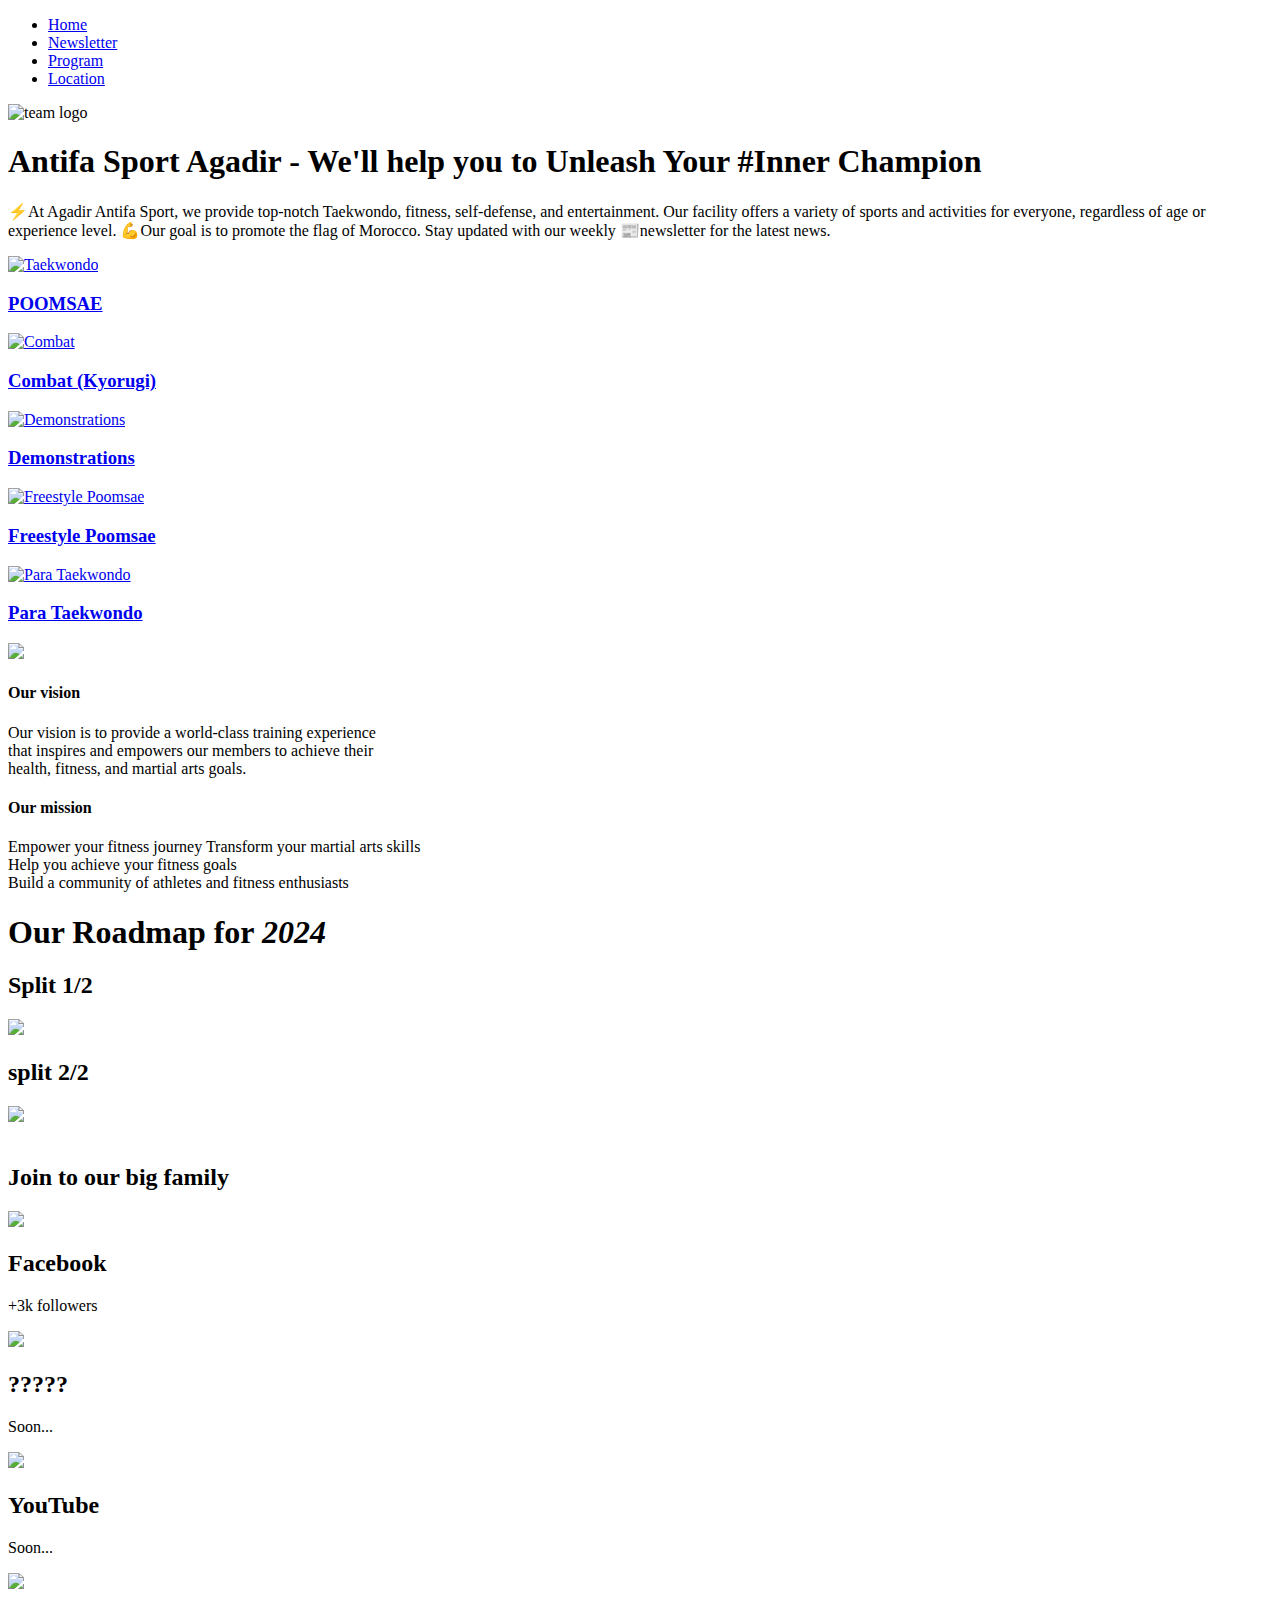
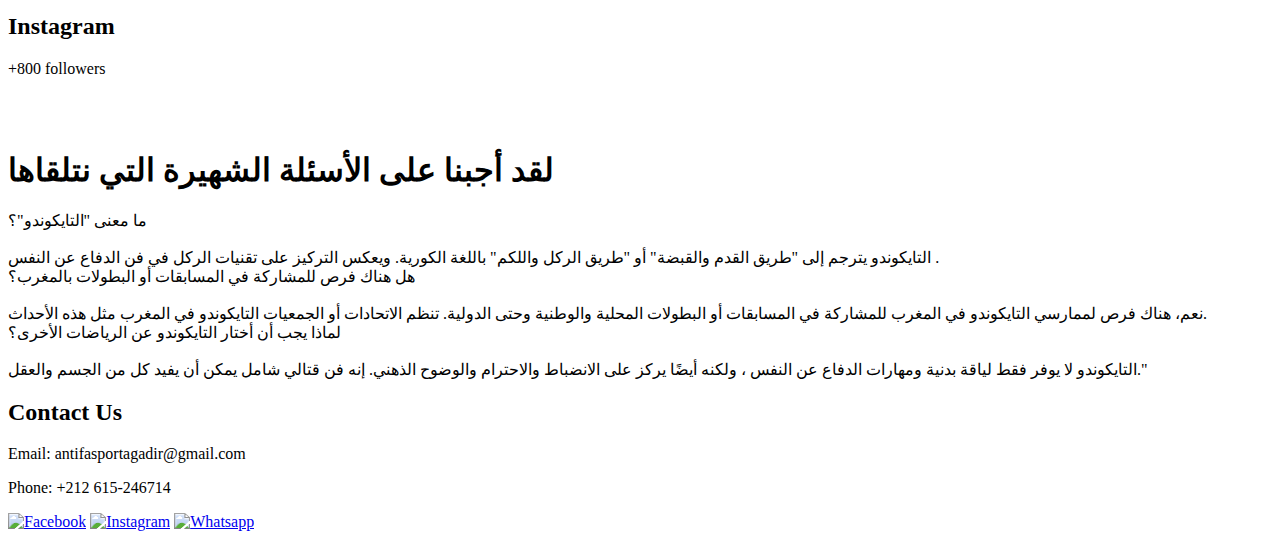
==== index.html @ a1480841 "Add files via upload" ====
<!DOCTYPE html>
<html lang="en">
    <head>
        <meta charset="UTF-8" />
        <meta name="viewport" content="width=device-width, initial-scale=1.0">
        <title>Antifa martial art Taekwondo</title>
        <link rel="stylesheet" href="style.css" />
    </head>

    <body>
        <header>
            <nav>
                <ul class="nav-menu" >
                    <li class="nav-item"><a href="./" class="active" >Home</a></li>
                    <li class="nav-item"><a href="./newsletter" >Newsletter</a></li>
                    <li class="nav-item"><a href="Program d'entrainement.jpg" >Program</a></li>
                    <li class="nav-item"><a href="https://www.google.com/maps/place/Association+Antifa+Sport.arts+Martiaux/@30.4280939,-9.5553813,945m/data=!3m1!1e3!4m6!3m5!1s0xdb3b7ccee2518c5:0xb1003c17f84c1748!8m2!3d30.4282208!4d-9.5556214!16s%2Fg%2F11h01wq8ck?entry=ttu" target="_blank" >Location</a></li>
                </ul>
                <div class="hamburger">
                    <span class="bar"></span>
                    <span class="bar"></span>
                    <span class="bar"></span>
                </div>
            </nav>
        </header>

<!--first section (title, logo, description)-->
        <div class="section1" >  
            <div class="title" >
                <img src="antifa logo.png" alt="team logo" height="300" />	
                <h1>Antifa Sport Agadir - We'll help you to Unleash Your <span class="hashtag" >#Inner </span>Champion</h1>
                <p>⚡At Agadir Antifa Sport, we provide top-notch Taekwondo, fitness, self-defense, and entertainment. Our facility offers a variety of sports and activities for everyone, regardless of age or experience level. 💪Our goal is to promote the flag of Morocco. Stay updated with our weekly 📰newsletter for the latest news.</p>	
            </div>
        </div>
        <div class="circular-image">
            <a href="#"><img src="circle-poomsae.jpg" alt="Taekwondo"><h3>POOMSAE</h3></a>
            <a href="#"><img src="circle-combat.jpg" alt="Combat"><h3>Combat (Kyorugi)</h3></a>
            <a href="#"><img src="circle-demonstrations.jpg" alt="Demonstrations"><h3>Demonstrations</h3></a>
            <a href="#"><img src="circle-freestyle_poomsae.jpg" alt="Freestyle Poomsae"><h3>Freestyle Poomsae</h3></a>
            <a href="#"><img src="circle-Para_Taekwondo.jpg" alt="Para Taekwondo"><h3>Para Taekwondo</h3></a>
        </div>

<!--second section (about us, our vesion, our mission,  )-->
        <div class="section2" >
            <div class="aboutus">
                <img src="aboutus-pic.jpg" height="400" >
            </div> 
            <div class="vision" >
                <h4>Our vision</h4>		
                <p>Our vision is to provide a world-class training experience<br> that inspires and empowers our members to achieve their<br> health, fitness, and martial arts goals.</p>					
            </div>
            <div class="mission" >
                <h4>Our mission</h4>		
                <p>Empower your fitness journey					
                Transform your martial arts skills<br>					          
                Help you achieve your fitness goals<br>					
                Build a community of athletes and fitness enthusiasts</p>		
            </div>
        </div>

        <!-----------road map------------------->
        <div class="roadmap" >
            <div class="split1" >
                <h1>Our Roadmap for <span class="year" ><i>2024</i></span></h1>
                <h2>Split 1/2</h2>
                <img src="split1.png"> 
            </div>
            <div class="split2" >
                <h2>split 2/2</h2>
                <img src="split2.jpg" >
            </div>
        </div>

<!--social tracker-->
            <br>
            <div class="social-title" >
                <h2>Join to our big <span class="family" >family</span></h2>
            </div>
            <div class="social-trackers">
                <div class="social-flex">
                    <div class="facebook-tracker">
                        <img src="facebook_icon-icons.com_53612.png" height="80">
                        <h2>Facebook</h2>
                        <p>+3k followers</p>	
                    </div>
                    <div class="tiktok-tracker">
                        <img src="tiktok0.png" height="80">
                        <h2>?????</h2>
                        <p>Soon...</p>	
                    </div>
                </div>
                <div class="social-flex">
                    <div class="youtube-tracker">
                        <img src="youtube.png" height="80">
                        <h2>YouTube</h2>
                        <p>Soon...</p>
                    </div>
                    <div class="instagram-tracker">
                        <img src="iconfinder-social-media-applications-3instagram-4102579_113804.png" height="80">
                        <h2>Instagram</h2>
                        <p>+800 followers</p>		
                    </div>
                </div>
            </div>
        </div><br><br>

<!--FAQ section-->
        <div class="faqsection" >
            <h1 class="beforfaq" >لقد أجبنا على الأسئلة الشهيرة التي نتلقاها</h1>
            <div class="faq-container">
                <div class="faq-item">
                    <div class="question">ما معنى "التايكوندو"؟
                    </div><br>
                    <div class="answer">التايكوندو يترجم إلى "طريق القدم والقبضة" أو "طريق الركل واللكم" باللغة الكورية. ويعكس التركيز على تقنيات الركل في فن الدفاع عن النفس .</div>
                </div>
                <div class="faq-item">
                    <div class="question">هل هناك فرص للمشاركة في المسابقات أو البطولات بالمغرب؟</div><br>
                    <div class="answer">نعم، هناك فرص لممارسي التايكوندو في المغرب للمشاركة في المسابقات أو البطولات المحلية والوطنية وحتى الدولية. تنظم الاتحادات أو الجمعيات التايكوندو في المغرب مثل هذه الأحداث.</div>
                </div>
                <div class="faq-item">
                    <div class="question">لماذا يجب أن أختار التايكوندو عن الرياضات الأخرى؟</div><br>
                    <div class="answer">التايكوندو لا يوفر فقط لياقة بدنية ومهارات الدفاع عن النفس ، ولكنه أيضًا يركز على الانضباط والاحترام والوضوح الذهني. إنه فن قتالي شامل يمكن أن يفيد كل من الجسم والعقل." </div>
                </div>
            </div>
<!--------footer---------->
        </div>
        <footer>
            <div class="footer-content">
                <h2>Contact Us</h2>
                <p>Email: antifasportagadir@gmail.com</p>
                <p>Phone: +212 615-246714</p>
            </div>
            <div class="social-icons">
                <a href="https://www.facebook.com/antifasportagadir"><img src="facebook_icon-icons.com_53612.png" height="50" target="_blank" alt="Facebook"></a>
                <a href="https://www.instagram.com/Antifasportagadir"><img src="iconfinder-social-media-applications-3instagram-4102579_113804.png" height="50" target="_blank" alt="Instagram"></a>
                <a href="https://api.whatsapp.com/send?phone=212615246714"><img src="whatsapp_icon-icons.com_53606.png" height="50" target="_blank" alt="Whatsapp"></a>
            </div>
        </footer>
    </body>
    <script src="main.js"></script>
    
    
</html>
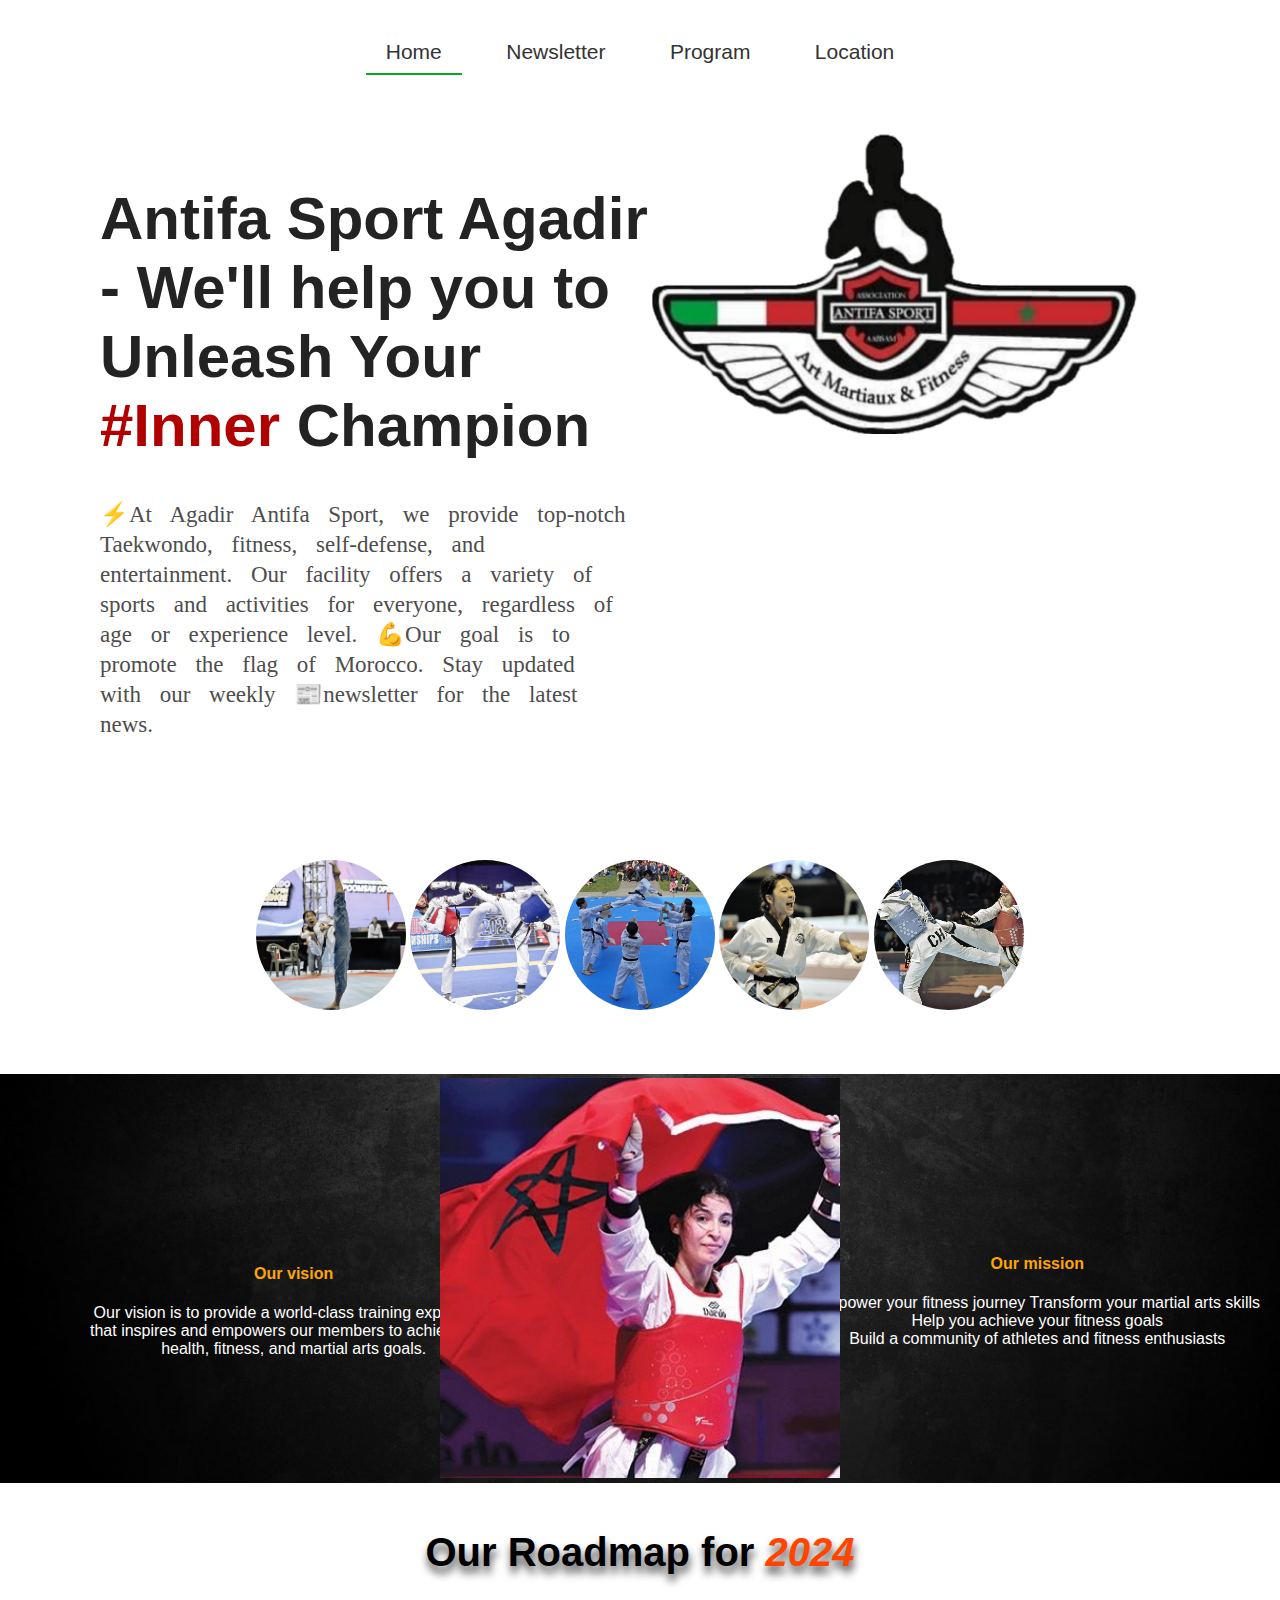
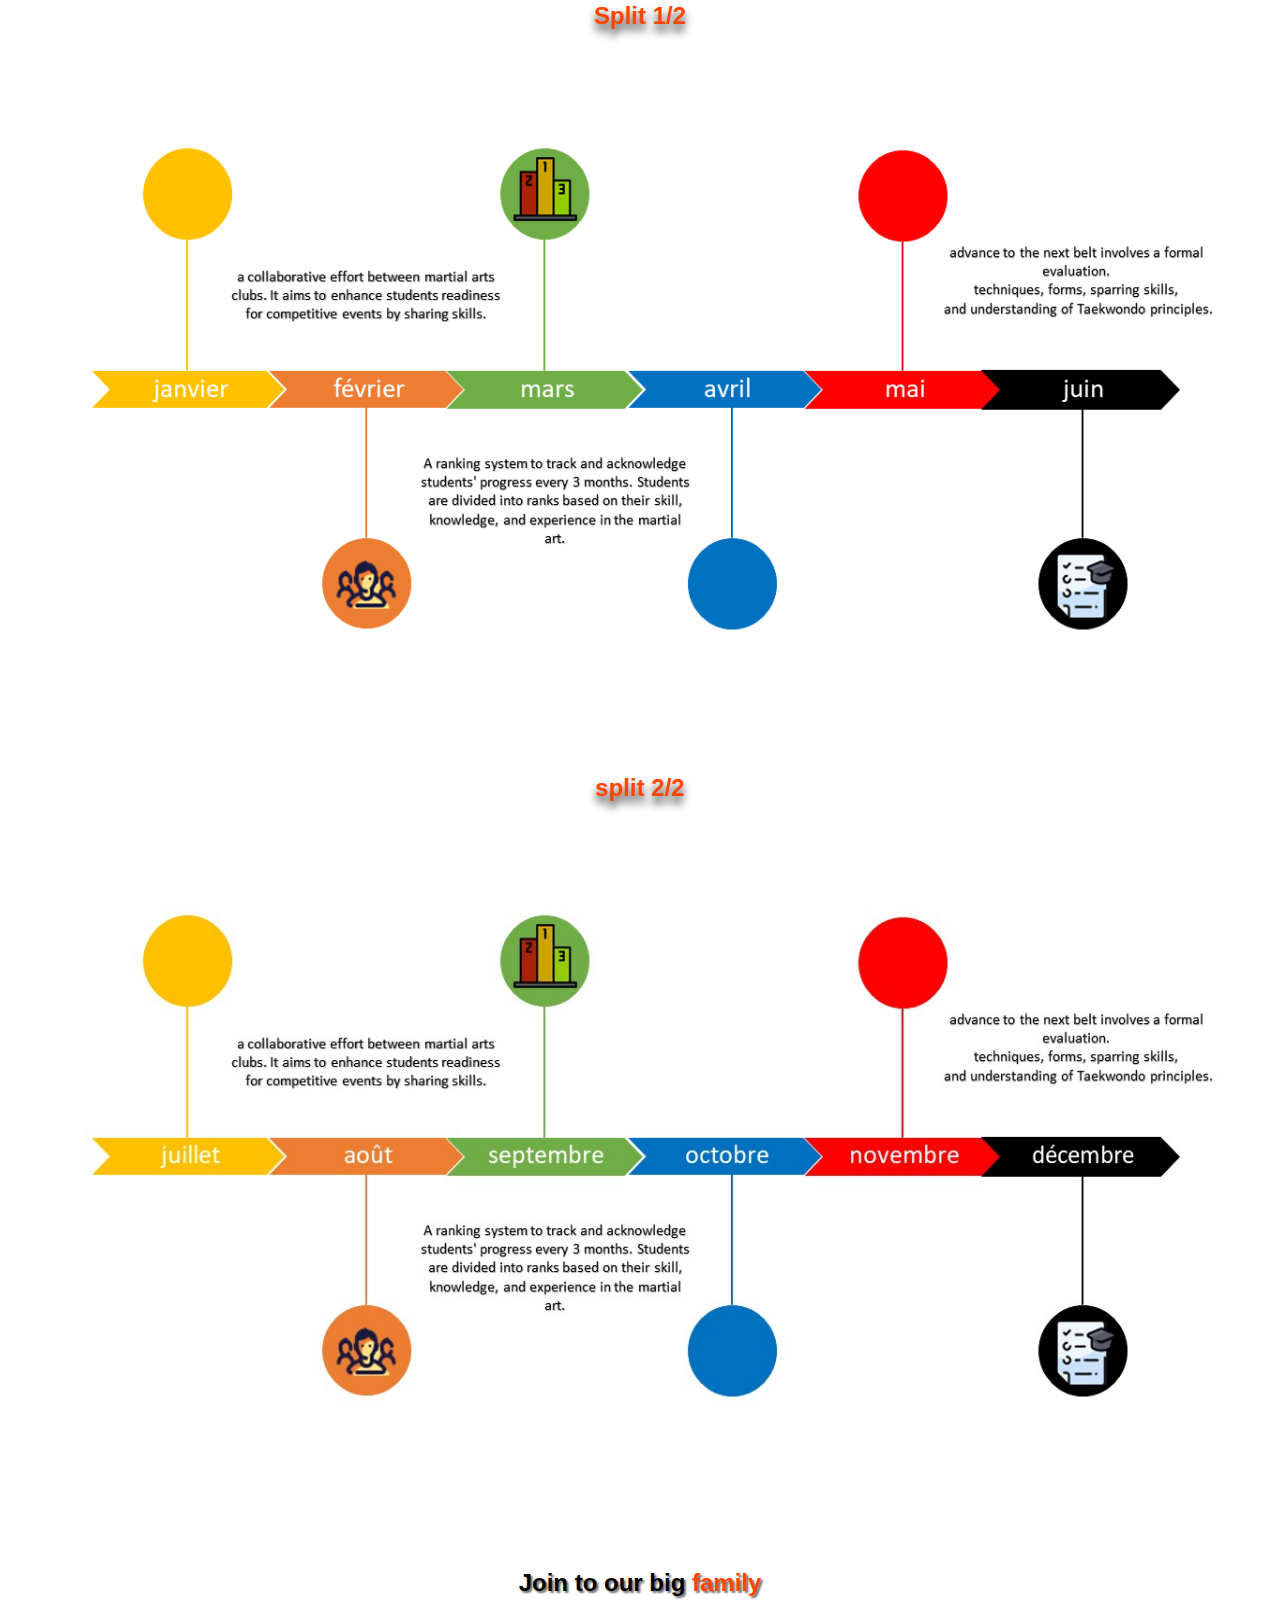
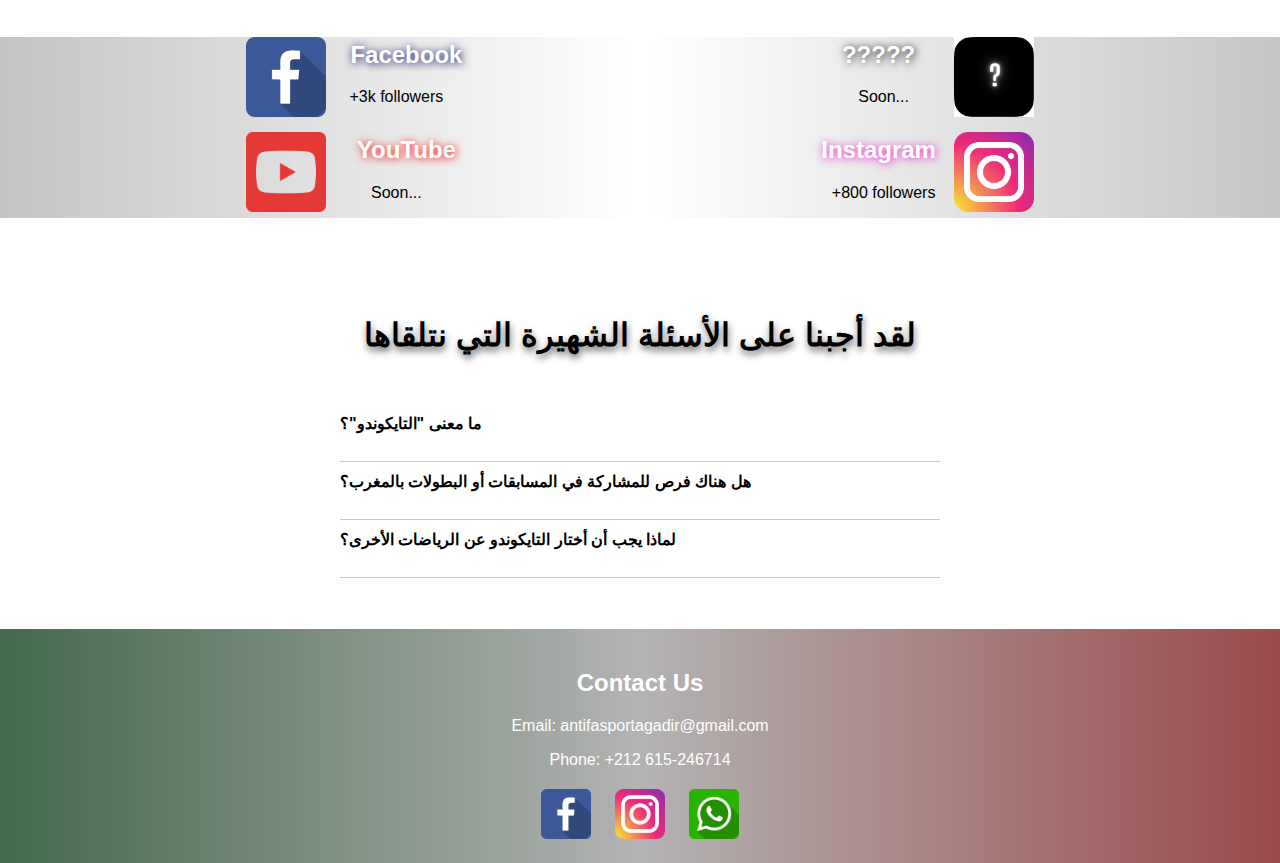
==== commit a293e9b0: "Initial commit" ====
--- a/index.html
+++ b/index.html
@@ -1,143 +1,143 @@
-<!DOCTYPE html>
-<html lang="en">
-    <head>
-        <meta charset="UTF-8" />
-        <meta name="viewport" content="width=device-width, initial-scale=1.0">
-        <title>Antifa martial art Taekwondo</title>
-        <link rel="stylesheet" href="style.css" />
-    </head>
-
-    <body>
-        <header>
-            <nav>
-                <ul class="nav-menu" >
-                    <li class="nav-item"><a href="./" class="active" >Home</a></li>
-                    <li class="nav-item"><a href="./newsletter" >Newsletter</a></li>
-                    <li class="nav-item"><a href="Program d'entrainement.jpg" >Program</a></li>
-                    <li class="nav-item"><a href="https://www.google.com/maps/place/Association+Antifa+Sport.arts+Martiaux/@30.4280939,-9.5553813,945m/data=!3m1!1e3!4m6!3m5!1s0xdb3b7ccee2518c5:0xb1003c17f84c1748!8m2!3d30.4282208!4d-9.5556214!16s%2Fg%2F11h01wq8ck?entry=ttu" target="_blank" >Location</a></li>
-                </ul>
-                <div class="hamburger">
-                    <span class="bar"></span>
-                    <span class="bar"></span>
-                    <span class="bar"></span>
-                </div>
-            </nav>
-        </header>
-
-<!--first section (title, logo, description)-->
-        <div class="section1" >  
-            <div class="title" >
-                <img src="antifa logo.png" alt="team logo" height="300" />	
-                <h1>Antifa Sport Agadir - We'll help you to Unleash Your <span class="hashtag" >#Inner </span>Champion</h1>
-                <p>⚡At Agadir Antifa Sport, we provide top-notch Taekwondo, fitness, self-defense, and entertainment. Our facility offers a variety of sports and activities for everyone, regardless of age or experience level. 💪Our goal is to promote the flag of Morocco. Stay updated with our weekly 📰newsletter for the latest news.</p>	
-            </div>
-        </div>
-        <div class="circular-image">
-            <a href="#"><img src="circle-poomsae.jpg" alt="Taekwondo"><h3>POOMSAE</h3></a>
-            <a href="#"><img src="circle-combat.jpg" alt="Combat"><h3>Combat (Kyorugi)</h3></a>
-            <a href="#"><img src="circle-demonstrations.jpg" alt="Demonstrations"><h3>Demonstrations</h3></a>
-            <a href="#"><img src="circle-freestyle_poomsae.jpg" alt="Freestyle Poomsae"><h3>Freestyle Poomsae</h3></a>
-            <a href="#"><img src="circle-Para_Taekwondo.jpg" alt="Para Taekwondo"><h3>Para Taekwondo</h3></a>
-        </div>
-
-<!--second section (about us, our vesion, our mission,  )-->
-        <div class="section2" >
-            <div class="aboutus">
-                <img src="aboutus-pic.jpg" height="400" >
-            </div> 
-            <div class="vision" >
-                <h4>Our vision</h4>		
-                <p>Our vision is to provide a world-class training experience<br> that inspires and empowers our members to achieve their<br> health, fitness, and martial arts goals.</p>					
-            </div>
-            <div class="mission" >
-                <h4>Our mission</h4>		
-                <p>Empower your fitness journey					
-                Transform your martial arts skills<br>					          
-                Help you achieve your fitness goals<br>					
-                Build a community of athletes and fitness enthusiasts</p>		
-            </div>
-        </div>
-
-        <!-----------road map------------------->
-        <div class="roadmap" >
-            <div class="split1" >
-                <h1>Our Roadmap for <span class="year" ><i>2024</i></span></h1>
-                <h2>Split 1/2</h2>
-                <img src="split1.png"> 
-            </div>
-            <div class="split2" >
-                <h2>split 2/2</h2>
-                <img src="split2.jpg" >
-            </div>
-        </div>
-
-<!--social tracker-->
-            <br>
-            <div class="social-title" >
-                <h2>Join to our big <span class="family" >family</span></h2>
-            </div>
-            <div class="social-trackers">
-                <div class="social-flex">
-                    <div class="facebook-tracker">
-                        <img src="facebook_icon-icons.com_53612.png" height="80">
-                        <h2>Facebook</h2>
-                        <p>+3k followers</p>	
-                    </div>
-                    <div class="tiktok-tracker">
-                        <img src="tiktok0.png" height="80">
-                        <h2>?????</h2>
-                        <p>Soon...</p>	
-                    </div>
-                </div>
-                <div class="social-flex">
-                    <div class="youtube-tracker">
-                        <img src="youtube.png" height="80">
-                        <h2>YouTube</h2>
-                        <p>Soon...</p>
-                    </div>
-                    <div class="instagram-tracker">
-                        <img src="iconfinder-social-media-applications-3instagram-4102579_113804.png" height="80">
-                        <h2>Instagram</h2>
-                        <p>+800 followers</p>		
-                    </div>
-                </div>
-            </div>
-        </div><br><br>
-
-<!--FAQ section-->
-        <div class="faqsection" >
-            <h1 class="beforfaq" >لقد أجبنا على الأسئلة الشهيرة التي نتلقاها</h1>
-            <div class="faq-container">
-                <div class="faq-item">
-                    <div class="question">ما معنى "التايكوندو"؟
-                    </div><br>
-                    <div class="answer">التايكوندو يترجم إلى "طريق القدم والقبضة" أو "طريق الركل واللكم" باللغة الكورية. ويعكس التركيز على تقنيات الركل في فن الدفاع عن النفس .</div>
-                </div>
-                <div class="faq-item">
-                    <div class="question">هل هناك فرص للمشاركة في المسابقات أو البطولات بالمغرب؟</div><br>
-                    <div class="answer">نعم، هناك فرص لممارسي التايكوندو في المغرب للمشاركة في المسابقات أو البطولات المحلية والوطنية وحتى الدولية. تنظم الاتحادات أو الجمعيات التايكوندو في المغرب مثل هذه الأحداث.</div>
-                </div>
-                <div class="faq-item">
-                    <div class="question">لماذا يجب أن أختار التايكوندو عن الرياضات الأخرى؟</div><br>
-                    <div class="answer">التايكوندو لا يوفر فقط لياقة بدنية ومهارات الدفاع عن النفس ، ولكنه أيضًا يركز على الانضباط والاحترام والوضوح الذهني. إنه فن قتالي شامل يمكن أن يفيد كل من الجسم والعقل." </div>
-                </div>
-            </div>
-<!--------footer---------->
-        </div>
-        <footer>
-            <div class="footer-content">
-                <h2>Contact Us</h2>
-                <p>Email: antifasportagadir@gmail.com</p>
-                <p>Phone: +212 615-246714</p>
-            </div>
-            <div class="social-icons">
-                <a href="https://www.facebook.com/antifasportagadir"><img src="facebook_icon-icons.com_53612.png" height="50" target="_blank" alt="Facebook"></a>
-                <a href="https://www.instagram.com/Antifasportagadir"><img src="iconfinder-social-media-applications-3instagram-4102579_113804.png" height="50" target="_blank" alt="Instagram"></a>
-                <a href="https://api.whatsapp.com/send?phone=212615246714"><img src="whatsapp_icon-icons.com_53606.png" height="50" target="_blank" alt="Whatsapp"></a>
-            </div>
-        </footer>
-    </body>
-    <script src="main.js"></script>
-    
-    
+<!DOCTYPE html>
+<html lang="en">
+    <head>
+        <meta charset="UTF-8" />
+        <meta name="viewport" content="width=device-width, initial-scale=1.0">
+        <title>Antifa martial art Taekwondo</title>
+        <link rel="stylesheet" href="style.css" />
+    </head>
+
+    <body>
+        <header>
+            <nav>
+                <ul class="nav-menu" >
+                    <li class="nav-item"><a href="index.html" class="active" >Home</a></li>
+                    <li class="nav-item"><a href="newsletter.html" >Newsletter</a></li>
+                    <li class="nav-item"><a href="Program d'entrainement.jpg" >Program</a></li>
+                    <li class="nav-item"><a href="https://www.google.com/maps/place/Association+Antifa+Sport.arts+Martiaux/@30.4280939,-9.5553813,945m/data=!3m1!1e3!4m6!3m5!1s0xdb3b7ccee2518c5:0xb1003c17f84c1748!8m2!3d30.4282208!4d-9.5556214!16s%2Fg%2F11h01wq8ck?entry=ttu" target="_blank" >Location</a></li>
+                </ul>
+                <div class="hamburger">
+                    <span class="bar"></span>
+                    <span class="bar"></span>
+                    <span class="bar"></span>
+                </div>
+            </nav>
+        </header>
+
+<!--first section (title, logo, description)-->
+        <div class="section1" >  
+            <div class="title" >
+                <img src="antifa logo.png" alt="team logo" height="300" />	
+                <h1>Antifa Sport Agadir - We'll help you to Unleash Your <span class="hashtag" >#Inner </span>Champion</h1>
+                <p>⚡At Agadir Antifa Sport, we provide top-notch Taekwondo, fitness, self-defense, and entertainment. Our facility offers a variety of sports and activities for everyone, regardless of age or experience level. 💪Our goal is to promote the flag of Morocco. Stay updated with our weekly 📰newsletter for the latest news.</p>	
+            </div>
+        </div>
+        <div class="circular-image">
+            <a href="#"><img src="circle-poomsae.jpg" alt="Taekwondo"><h3>POOMSAE</h3></a>
+            <a href="#"><img src="circle-combat.jpg" alt="Combat"><h3>Combat (Kyorugi)</h3></a>
+            <a href="#"><img src="circle-demonstrations.jpg" alt="Demonstrations"><h3>Demonstrations</h3></a>
+            <a href="#"><img src="circle-freestyle_poomsae.jpg" alt="Freestyle Poomsae"><h3>Freestyle Poomsae</h3></a>
+            <a href="#"><img src="circle-Para_Taekwondo.jpg" alt="Para Taekwondo"><h3>Para Taekwondo</h3></a>
+        </div>
+
+<!--second section (about us, our vesion, our mission,  )-->
+        <div class="section2" >
+            <div class="aboutus">
+                <img src="aboutus-pic.jpg" height="400" >
+            </div> 
+            <div class="vision" >
+                <h4>Our vision</h4>		
+                <p>Our vision is to provide a world-class training experience<br> that inspires and empowers our members to achieve their<br> health, fitness, and martial arts goals.</p>					
+            </div>
+            <div class="mission" >
+                <h4>Our mission</h4>		
+                <p>Empower your fitness journey					
+                Transform your martial arts skills<br>					          
+                Help you achieve your fitness goals<br>					
+                Build a community of athletes and fitness enthusiasts</p>		
+            </div>
+        </div>
+
+        <!-----------road map------------------->
+        <div class="roadmap" >
+            <div class="split1" >
+                <h1>Our Roadmap for <span class="year" ><i>2024</i></span></h1>
+                <h2>Split 1/2</h2>
+                <img src="split1.png"> 
+            </div>
+            <div class="split2" >
+                <h2>split 2/2</h2>
+                <img src="split2.jpg" >
+            </div>
+        </div>
+
+<!--social tracker-->
+            <br>
+            <div class="social-title" >
+                <h2>Join to our big <span class="family" >family</span></h2>
+            </div>
+            <div class="social-trackers">
+                <div class="social-flex">
+                    <div class="facebook-tracker">
+                        <img src="facebook_icon-icons.com_53612.png" height="80">
+                        <h2>Facebook</h2>
+                        <p>+3k followers</p>	
+                    </div>
+                    <div class="tiktok-tracker">
+                        <img src="tiktok0.png" height="80">
+                        <h2>?????</h2>
+                        <p>Soon...</p>	
+                    </div>
+                </div>
+                <div class="social-flex">
+                    <div class="youtube-tracker">
+                        <img src="youtube.png" height="80">
+                        <h2>YouTube</h2>
+                        <p>Soon...</p>
+                    </div>
+                    <div class="instagram-tracker">
+                        <img src="iconfinder-social-media-applications-3instagram-4102579_113804.png" height="80">
+                        <h2>Instagram</h2>
+                        <p>+800 followers</p>		
+                    </div>
+                </div>
+            </div>
+        </div><br><br>
+
+<!--FAQ section-->
+        <div class="faqsection" >
+            <h1 class="beforfaq" >لقد أجبنا على الأسئلة الشهيرة التي نتلقاها</h1>
+            <div class="faq-container">
+                <div class="faq-item">
+                    <div class="question">ما معنى "التايكوندو"؟
+                    </div><br>
+                    <div class="answer">التايكوندو يترجم إلى "طريق القدم والقبضة" أو "طريق الركل واللكم" باللغة الكورية. ويعكس التركيز على تقنيات الركل في فن الدفاع عن النفس .</div>
+                </div>
+                <div class="faq-item">
+                    <div class="question">هل هناك فرص للمشاركة في المسابقات أو البطولات بالمغرب؟</div><br>
+                    <div class="answer">نعم، هناك فرص لممارسي التايكوندو في المغرب للمشاركة في المسابقات أو البطولات المحلية والوطنية وحتى الدولية. تنظم الاتحادات أو الجمعيات التايكوندو في المغرب مثل هذه الأحداث.</div>
+                </div>
+                <div class="faq-item">
+                    <div class="question">لماذا يجب أن أختار التايكوندو عن الرياضات الأخرى؟</div><br>
+                    <div class="answer">التايكوندو لا يوفر فقط لياقة بدنية ومهارات الدفاع عن النفس ، ولكنه أيضًا يركز على الانضباط والاحترام والوضوح الذهني. إنه فن قتالي شامل يمكن أن يفيد كل من الجسم والعقل." </div>
+                </div>
+            </div>
+<!--------footer---------->
+        </div>
+        <footer>
+            <div class="footer-content">
+                <h2>Contact Us</h2>
+                <p>Email: antifasportagadir@gmail.com</p>
+                <p>Phone: +212 615-246714</p>
+            </div>
+            <div class="social-icons">
+                <a href="https://www.facebook.com/antifasportagadir"><img src="facebook_icon-icons.com_53612.png" height="50" target="_blank" alt="Facebook"></a>
+                <a href="https://www.instagram.com/Antifasportagadir"><img src="iconfinder-social-media-applications-3instagram-4102579_113804.png" height="50" target="_blank" alt="Instagram"></a>
+                <a href="https://api.whatsapp.com/send?phone=212615246714"><img src="whatsapp_icon-icons.com_53606.png" height="50" target="_blank" alt="Whatsapp"></a>
+            </div>
+        </footer>
+    </body>
+    <script src="main.js"></script>
+    
+    
 </html>--- a/style.css
+++ b/style.css
@@ -0,0 +1,593 @@
+body{
+    margin: 0;
+    padding: 0;
+    font-family: Verdana, Geneva, Tahoma, sans-serif;
+    overflow-x: hidden;
+}
+
+header {
+    background-color: #ffffff;
+    color: #030303;
+    padding: 30px 0;
+    text-align: center;
+    padding-top: 40px;
+}
+
+nav ul {
+    list-style-type: none;
+    margin: 0;
+    padding: 0;
+}
+
+nav ul li {
+    display: inline;
+}
+
+nav ul li a {
+    color: #000000;
+    text-decoration: none;
+    padding: 10px 20px;
+    transition: background-color 0.3s ease;
+}
+
+nav ul li a:hover {
+    background-color: #ffffff;
+    transform: scaleX(0);
+}
+
+.nav-menu li a::after {
+    content: '';
+    position: absolute;
+    left: 0;
+    bottom: -2px;
+    width: 100%;
+    height: 2px;
+    background-color: rgb(5, 168, 32);
+    transform: scaleX(0);
+    transition: transform 0.3s ease;
+}
+
+.nav-menu li a:hover::after {
+    transform: scaleX(1);
+}
+
+.nav-menu li {
+    display: inline-block;
+    margin-right: 20px;
+}
+
+.nav-menu li a.active::after {
+    transform: scaleX(1);
+}
+
+.nav-menu li:last-child {
+    margin-right: 0;
+}
+
+.nav-menu li a {
+    text-decoration: none;
+    font-size: 21px;
+    color: #333;
+    position: relative;
+    font-family: 'Gill Sans', 'Gill Sans MT', Calibri, 'Trebuchet MS', sans-serif;
+}
+
+.hamburger{
+    display: none;
+    cursor: pointer;
+}
+.bar{
+    display: block;
+    width: 25px;
+    height: 3px;
+    margin: 5px auto;
+    -webkit-transition: all 0.3s ease-in-out;
+    transition: all 0.3s ease-in-out;
+    background-color: #000000;
+}
+
+/*---------------------title and logo section----------*/
+.title img{
+    float: right;
+    padding-bottom: 100px;
+    padding-right: 140px;
+    text-align: center;
+}
+
+.title h1{
+    padding-left: 100px;
+    padding-bottom: 0;
+    padding-top: 50px;
+    padding-right: 400px;
+    font-size: 60px;
+    color: #242323;
+}
+
+.title p{
+    line-height: 20px;
+    padding-left: 100px;
+    padding-bottom: -20px;
+    padding-top: 0px;
+    padding-right: 650px;
+    font-size: 23px;
+    word-spacing: 13px;
+    color: #4e4d4d;
+    font-family: Cambria, Cochin, Georgia, Times, 'Times New Roman', serif;
+    line-height: 30px;
+}
+
+.section1{
+    margin-bottom: 100px;
+}
+
+.hashtag{
+    color: rgb(177, 0, 0);
+}
+
+/*--------------circle img----------------*/
+
+.circular-image {
+    text-align: center;
+    padding-bottom: 60px;
+    padding-top: 20px;
+}
+.circular-image img{
+    height: 150px;
+    border-radius: 50%;
+}
+.circular-image img:hover{
+    cursor: pointer;
+    transform: scale(1.1);
+} 
+
+.circular-image {
+    text-align: center;
+    position: relative; /* Positioning context for absolute positioning */
+}
+
+.circular-image a {
+    display: inline-block;
+    position: relative;
+}
+
+.circular-image img {
+    height: 150px;
+    border-radius: 50%;
+}
+
+.circular-image h3 {
+    position: absolute;
+    bottom: -20px; /* Adjust the distance from the bottom of the image */
+    left: 50%;
+    transform: translateX(-50%);
+    background-color: rgba(0, 0, 0, 0.7); /* Background color of the text */
+    color: white; /* Text color */
+    padding: 5px 10px; /* Padding around the text */
+    border-radius: 5px; /* Border radius */
+    opacity: 0; /* Initially hide the text */
+    transition: opacity 0.3s ease; /* Transition for smooth opacity change */
+}
+
+.circular-image a:hover h3 {
+    opacity: 1; /* Show the text on hover */
+}
+
+
+/*---------------------about us section----------------*/
+.section2{
+    background-image: url(aboutus-wallpaper.jpg);
+    padding-top: 4px;
+    width: auto;
+    padding-bottom: 0px;
+    background-size: cover;
+    background-position: center;
+    background-repeat: repeat;
+}
+
+.aboutus{ 
+    text-align: center;
+    color: #fff;
+    padding-bottom: 1px;
+
+}
+
+.aboutus img{
+    justify-content: center;
+    height: 400px;
+}
+
+.vision{
+    text-align: center;
+    padding-top: 50px;
+    color: #fff;
+    float: left;
+    margin-left: -100px;
+    padding-left: 190px;
+    margin-top: -290px;
+}
+
+.vision h4, .mission h4{
+    color: orange;
+}
+
+.mission{
+    text-align: center;
+    color: #fff;
+    margin-bottom: -100px;
+    padding-top: 40px;
+    float: right;
+    padding-right: 20px;
+    margin-top: -290px;
+}
+
+.year{
+    color: orangered;
+    font-size: 40px;
+}
+
+/*-------------road map-------------*/
+
+.roadmap{
+    text-align: center;
+    justify-content: center;
+}
+.split1 img{
+    height: 700px;
+    width: 1200px;
+}
+
+.split2 img{
+    margin-top: -20px;
+    height: 700px;
+    width: 1200px;
+}
+
+.split2 h2{
+    padding-bottom: 15px;
+}
+
+.roadmap h2{
+    text-shadow: 0px 7px 9px #333;
+    color: orangered;
+}
+
+.split1 h1{
+    text-shadow: 1px 7px 9px #4e4d4d;
+    font-size: 40px;
+    padding-top: 20px;
+    
+}
+
+/*---------------------social tracker------------------*/
+
+.facebook-tracker h2{
+    font-family: 'Gill Sans', 'Gill Sans MT', Calibri, 'Trebuchet MS', sans-serif;
+    text-shadow: 1px 1px 9px rgba(0, 0, 88, 0.959);
+    color: #fff;
+}
+
+.instagram-tracker h2{
+    font-family: 'Gill Sans', 'Gill Sans MT', Calibri, 'Trebuchet MS', sans-serif;
+    text-shadow:1px 1px 9px rgba(235, 16, 206, 0.959);
+    color: #fff;
+}
+
+.youtube-tracker h2{
+    font-family: 'Gill Sans', 'Gill Sans MT', Calibri, 'Trebuchet MS', sans-serif;
+    text-shadow: 1px 1px 9px red;
+    color: #fff;
+}
+
+.tiktok-tracker h2{
+    font-family: 'Gill Sans', 'Gill Sans MT', Calibri, 'Trebuchet MS', sans-serif;
+    text-shadow: 1px 1px 9px rgb(0, 0, 0);
+    color: #fff;
+}
+
+.family{
+    color: orangered;
+}
+
+.social-trackers {
+    display: flex;
+    flex-direction: column;
+    gap: 10px;
+    background: linear-gradient(90deg, rgb(197, 196, 196), rgb(255, 255, 255) ,rgb(199, 198, 198)); 
+}
+
+.social-flex {
+    display: flex;
+    justify-content: space-between;
+    margin-left: -40px;
+    margin-right: -40px;
+}
+
+.facebook-tracker, .youtube-tracker, .instagram-tracker, .tiktok-tracker {
+    width: 48%; 
+    text-align: center;
+}
+
+.facebook-tracker img, .youtube-tracker img, .instagram-tracker img, .tiktok-tracker img {
+    margin-bottom: 0;
+}
+
+.social-title h2{
+    text-align: center;
+    padding: 10px;
+    padding-bottom: 20px;
+    text-shadow: 2px 2px 2px #6e6e6e;
+}
+
+.facebook-tracker h2, .youtube-tracker h2{
+    margin-right: -240px;
+    margin-top: -80px;
+}
+
+.facebook-tracker p, .youtube-tracker p{
+    margin-right: -220px;
+}
+
+.tiktok-tracker h2, .instagram-tracker h2{
+    margin-left: -230px;
+    margin-top: -80px;
+}
+
+.tiktok-tracker p, .instagram-tracker p{
+    margin-left: -220px;
+}
+
+
+/*---------------------FAQ section---------------------*/
+.beforfaq{
+    text-align: center;
+    color: rgb(0, 0, 0);
+    padding-top: 40px;
+    text-shadow: 1px 4px 7px rgb(110, 109, 109);
+}
+
+.faqsection{
+    background-size: cover;
+    padding-bottom: 1px;
+}
+
+.faq-container {
+    max-width: 600px;
+    margin: 50px auto;
+}
+
+.faq-item {
+    border-bottom: 1px solid #ccc8c8;
+    padding: 10px 0;
+    cursor: pointer;
+    color: #000000;
+}
+
+.question {
+    font-weight: bold;
+}
+
+.answer {
+    max-height: 0;
+    overflow: hidden;
+    padding-left: 20px;
+    transition: max-height 0.5s ease-out;
+}
+
+.answer.show {
+    max-height: 100px;
+}
+
+
+/*----------------------footer section----------------------*/
+
+footer {
+    background: linear-gradient(90deg, rgb(68, 105, 76), rgb(179, 179, 179) ,rgb(155, 74, 74));
+    color: #fff;
+    padding: 20px;
+    text-align: center;
+}
+
+.footer-content {
+    margin-bottom: 20px;
+}
+
+.social-icons a {
+    display: inline-block;
+    margin: 0 10px;
+    transition: transform 0.3s ease;
+    
+}
+
+.social-icons a:hover {
+    transform: scale(1.2);
+}
+
+
+
+/*------------------------------------------------------@media for phone---------------------*/
+
+@media screen and (max-width: 600px) {
+
+    html,body {
+        width: 100%;
+        height: 100%;
+        margin: 0;
+        padding: 0;
+        overflow-x: hidden;
+    }
+    /*---------nav----------*/
+
+    nav ul {
+        display: flex;
+        flex-direction: column;
+    }
+
+    nav ul li {
+        display: block;
+        margin-bottom: 10px;
+        text-align: center;
+    }
+
+    nav ul li a {
+        padding: 10px;
+
+    }
+    .hamburger{
+        display: block;
+    }
+
+
+    .hamburger.active .bar:nth-child(2){
+        opacity: 0;
+    }
+    .hamburger.active .bar:nth-child(1){
+        transform: translate(8px) rotate(45deg);
+    }
+    .hamburger.active .bar:nth-child(3){
+        transform: translate(-8px) rotate(-45deg);
+    }
+    .nav-menu{
+        position: fixed;
+        left: 100%;
+        top: 70px;
+        gap: 0;
+        flex-direction: column;
+        background-color: #ffffff;
+        width: 100%;
+        text-align: center;
+        transition: 0.3s;
+    }
+    .nav-menu.active{
+        left: 0;
+    }
+    .nav-item{
+        margin: 16px 0;
+    }
+
+    /*-------logo and title---------*/
+    .section1{
+        margin-bottom: -10px;
+    }
+    .section1 img{
+        height: 20px;
+        width: 10px;
+        float: right;
+        padding-right: 10px;
+    }
+    .section1 h1{
+        font-size: 2px;
+    }
+
+    .section1 p{
+        font-size: 18px;
+    } 
+    /*----------about us---------*/ 
+
+    .vision h4,.vision p{
+        text-align: center;
+        font-size: 8.5px;
+        margin-left: -2px;
+        padding-right: 10px;
+    }
+    .mission h4,.mission p{
+        text-align: center;
+        font-size: 8.5px;
+        padding-right: 45px;
+        margin-top: -10px;
+    }
+
+    /*--------roadmap----------*/
+
+    .split1 img, .split2 img{
+        max-width: 450px;
+        max-height: 400px;
+    }
+
+    /*------social trackers------*/
+
+    .facebook-tracker, .youtube-tracker{
+        margin-left: -40px;
+    }
+    .tiktok-tracker, .instagram-tracker{
+        margin-right: -40px;
+    }
+
+    /*----------faq---------*/
+
+    .faq-item{
+        padding-left: 18px;
+        padding-right: 18px;
+    }
+    .beforfaq{
+        font-size: 20px;
+        text-decoration: underline;
+        text-decoration-color: orangered;
+    }
+}
+/*-------------------------------------------------------@media for ipad---------*/
+
+@media screen and (max-width: 1024px) {
+    html,body {
+        width: 100%;
+        height: 100%;
+        margin: 0;
+        padding: 0;
+        overflow-x: hidden;
+    }
+
+    /*----------logo and title-----------*/
+    .title img{
+        height: 140px;
+        width: 150px;
+        padding-right: 20px;
+        float: right;
+    }
+    .section1 h1{
+        font-size: 25px;
+        margin-right: -400px;
+        margin-left: -50px;
+    }
+    .section1 p{
+        margin-top: -20px;
+        margin-right: -600px;
+        margin-left: -50px;
+    }
+
+    /*------------circular image----------*/
+    .circular-image img{
+        height: 70px;
+        width: 70px;
+        margin-bottom: -40px;
+    }
+
+    /*-------roadmap---------*/
+
+    .split1 img{
+        height: 600px;
+        width: 840px;
+        text-align: center;
+        margin-left: -10px;
+    }
+    .split2 img{
+        height: 600px;
+        width: 840px;
+        text-align: center;
+        margin-left: -10px;
+    }
+    /*--------about us-----------*/
+    .aboutus img{
+        height: 300px;
+        width: 300px;
+    }
+    .section2{
+        padding-bottom: 150px;
+    }
+    .mission{
+        padding-top: 300px;
+        font-size: 11px;
+    }
+    .vision{
+        padding-top: 300px;
+        font-size: 11px;
+    }
+}